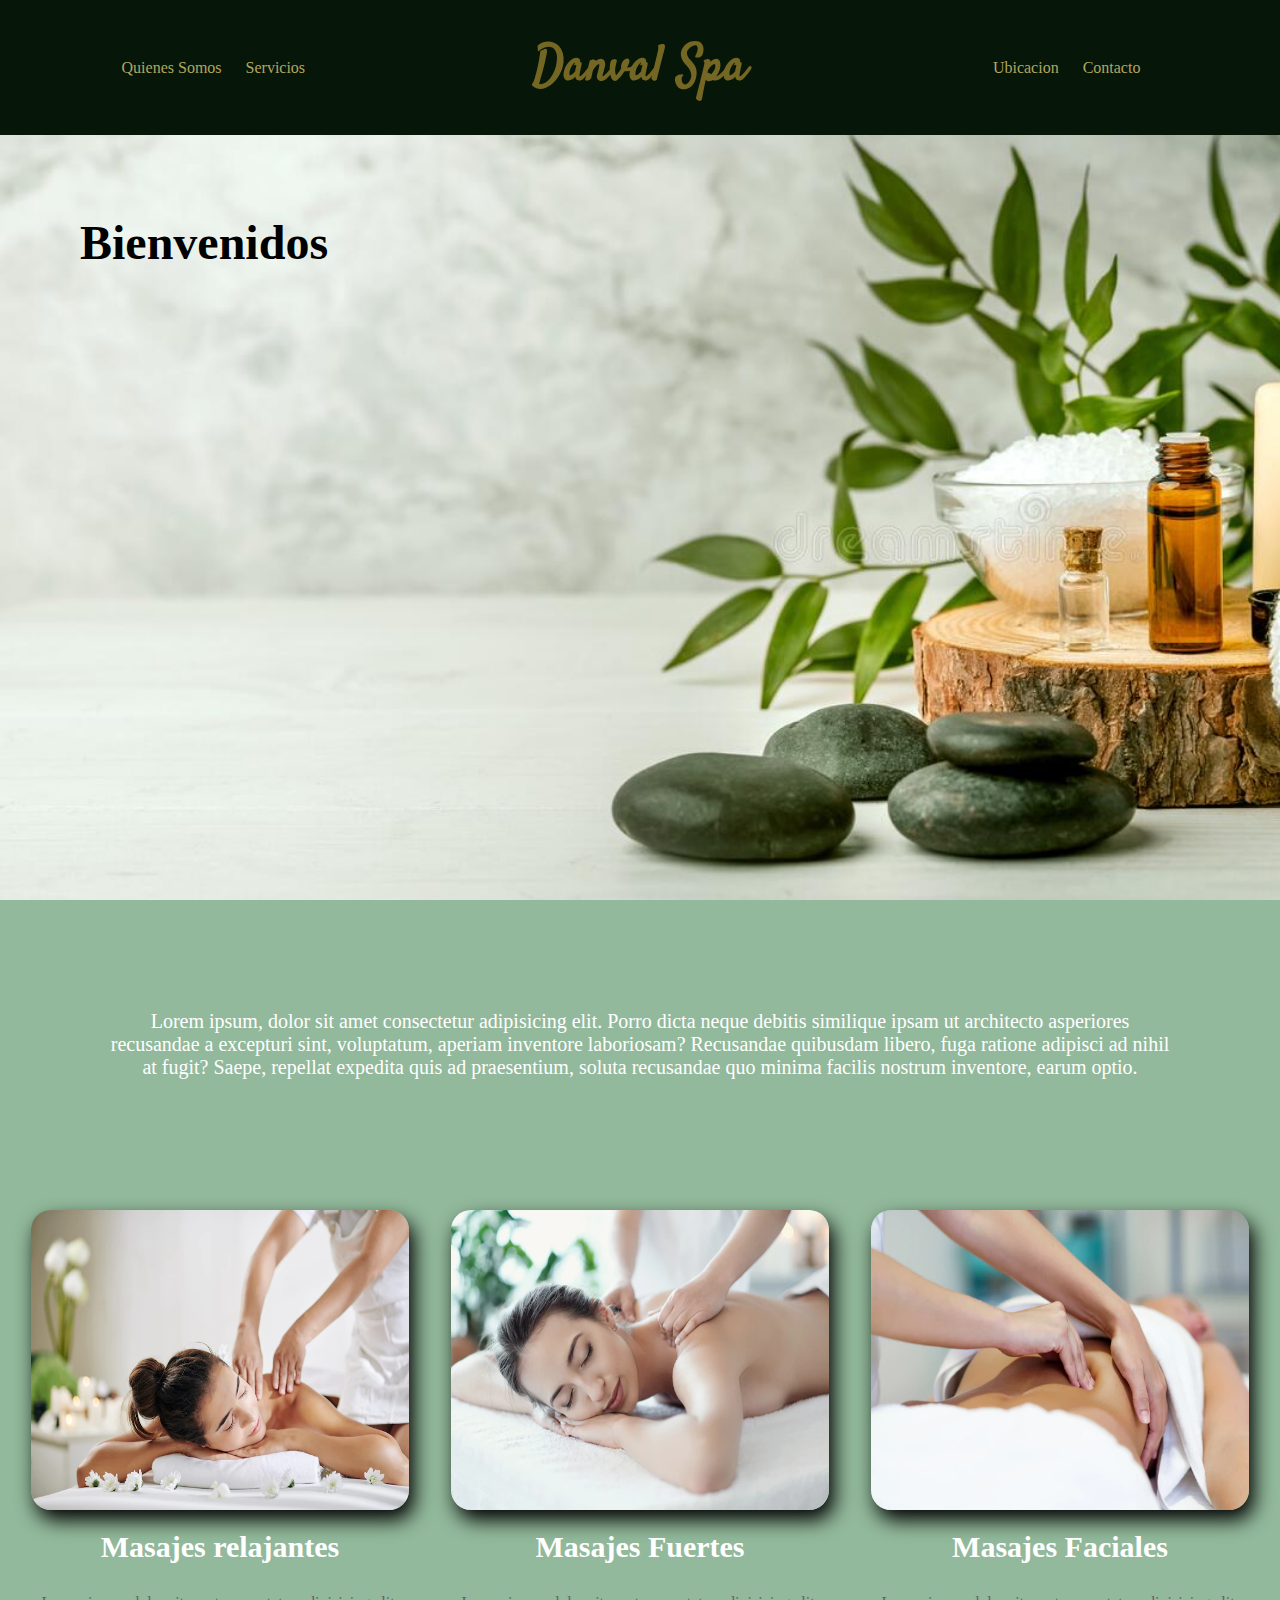
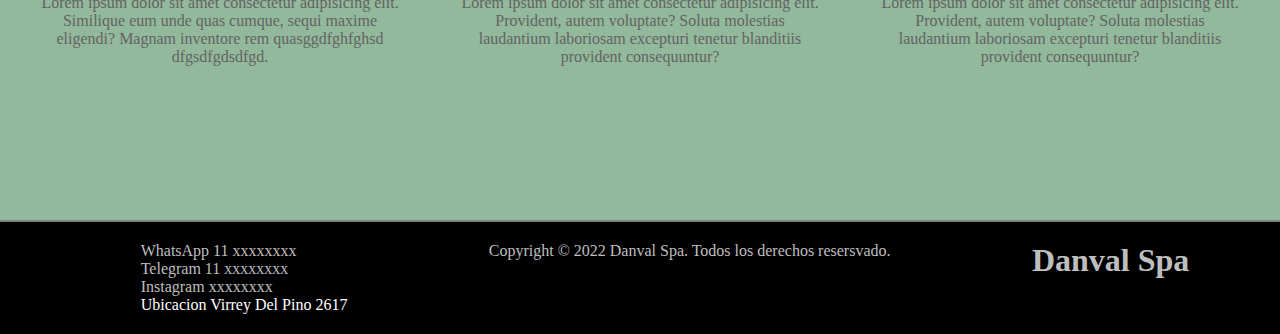
==== index.html @ cbcaeac9 "Agregando Desafios" ====
<!DOCTYPE html>
<html lang="en">
<head>
    <meta charset="UTF-8">
    <meta http-equiv="X-UA-Compatible" content="IE=edge">
    <meta name="viewport" content="width=device-width, initial-scale=1.0">
    <link rel="shortcut icon" href="./images/favicon-16x16.png" type="image/x-icon">
    <link rel="preconnect" href="https://fonts.googleapis.com">
    <link rel="preconnect" href="https://fonts.gstatic.com" crossorigin>
    <link href="https://fonts.googleapis.com/css2?family=Cormorant+SC:wght@300;600&family=Satisfy&display=swap" rel="stylesheet">
    <link rel="stylesheet" href="./css/style.css">
    <title>Spa Danval</title>
</head>
<body>

    <header>
        <nav class="menu">
            <div class="menu-parte1">
                <a href="./pages/quienessomos.html">Quienes Somos</a>
                <a href="./pages/servicios.html">Servicios</a>
            </div>

            <div class="menu-logo"><a class="menu-enlace-logo" href="./index.html"><h1>Danval Spa</h1></a></div>
            
            <div class="menu-parte2">
                <a href="./pages/ubicacion.html">Ubicacion</a>
                <a href="./pages/contacto.html">Contacto</a>
            </div>
        </nav>
    </header>

    <main class="inicio-main">

        <section class="inicio-banner">
            <h3 class="banner-texto">Bienvenidos</h3>
        </section>

        <section class="inicio-articulos inicio-articulos-grid">
            <p class="p-inicio">Lorem ipsum, dolor sit amet consectetur adipisicing elit. Porro dicta neque debitis similique ipsam ut architecto asperiores recusandae a excepturi sint, voluptatum, aperiam inventore laboriosam? Recusandae quibusdam libero, fuga ratione adipisci ad nihil at fugit? Saepe, repellat expedita quis ad praesentium, soluta recusandae quo minima facilis nostrum inventore, earum optio.</p>

            <img src="./images/mujer-recibiendo-masaje-espalda_274689-13210.webp" alt="relajantes" class="img1 imgs">
            <img src="./images/mujer-salon-balneario.webp" alt="fuertes" class="img2 imgs">
            <img src="./images/mujer-teniendo-masaje.webp" alt="faciales" class="img3 imgs">

            <article class="art1">
                <h3>Masajes relajantes</h3>
                <p>Lorem ipsum dolor sit amet consectetur adipisicing elit. Similique eum unde quas cumque, sequi maxime eligendi? Magnam inventore rem quasggdfghfghsd dfgsdfgdsdfgd.</p>
            </article>

            <article class="art2">
                <h3>Masajes Fuertes</h3>
                <p>Lorem ipsum dolor sit amet consectetur adipisicing elit. Provident, autem voluptate? Soluta molestias laudantium laboriosam excepturi tenetur blanditiis provident consequuntur?</p>
            </article>

            <article class="art3">
                <h3>Masajes Faciales</h3>
                <p>Lorem ipsum dolor sit amet consectetur adipisicing elit. Provident, autem voluptate? Soluta molestias laudantium laboriosam excepturi tenetur blanditiis provident consequuntur?</p>
            </article>

        </section>

    </main>

    <footer>

        <div>
            <ul>
                <li>WhatsApp 11 xxxxxxxx </li>
                <li>Telegram 11 xxxxxxxx </li>
                <li>Instagram   xxxxxxxx </li>
                <li><a href="./ubicacion.html">Ubicacion Virrey Del Pino 2617</a></li>
            </ul>
        </div>

        <div><p>Copyright © 2022 Danval Spa. Todos los derechos resersvado.</p></div>
        
        <div><h1>Danval Spa</h1></div>

    </footer>

</body>
</html>
---- css/style.css ----
*{
    margin: 0;
    padding: 0;
    box-sizing: border-box;
}

header {
    position: sticky;
    top: 0%;
}

.menu {
    display: grid;
    height: 15vh;
    grid-template-rows: 1fr;
    grid-template-columns: repeat(3, 1fr);
    grid-template-areas: "menu-parte1 menu-logo menu-parte2";
    justify-content: center;
    align-items: center;
    align-content: center;
    justify-items: center;
    background-color: #061609;
}

.menu-parte1 {
    grid-area: menu-parte1;
}

.menu-parte1 a{
    text-decoration: none;
    margin: 10px;
    color: rgb(179, 166, 94);
}

.menu-parte1 a:hover {
    color: rgb(182, 182, 182);
}

.menu-parte2 {
    grid-area: menu-parte2;
}

.menu-parte2 a{
    text-decoration: none;
    margin: 10px;
    color: rgb(179, 166, 94);
}

.menu-parte2 a:hover {
    color: rgb(182, 182, 182);
}

.menu-logo{
    grid-area: menu-logo;
    font-family: 'Satisfy', cursive;
    font-size: 25px;
}

.menu-enlace-logo{
    text-decoration: none;
    color: rgb(116, 103, 35);
}

.menu-enlace-logo:hover {
    color: rgb(182, 182, 182);
}

.inicio-main {
    display: grid;
    grid-template-columns: 1fr;
    grid-template-rows: 85vh 1fr;
    grid-template-areas: "inicio-banner"
                         "inicio-articulos";
}

.inicio-banner {
    grid-area: inicio-banner;
    background-image: url(../images/banner-masajes.jpg);
    background-size: cover;
}

.banner-texto {
    color: rgb(0, 0, 0);
    font-size: 3em;
    padding: 80px;
}

.inicio-articulos {
    grid-area: inicio-articulos;
    background-color: #6b9f76bb;
    padding: 10px;
}

.inicio-articulos-grid {
    display: grid;
    align-content: center;
    justify-items: center;
    grid-template-columns: 1fr 1fr 1fr;
    grid-template-rows: 1fr 1fr 1fr;
    grid-template-areas: "p-inicio p-inicio p-inicio"
                         "img1 img2 img3"
                         "art1 art2 art3";
}

.p-inicio {
    grid-area: p-inicio;
    text-align: center;
    padding: 100px;
    color: white;
    font-size: 20px;
}

.img1 {
    grid-area: img1;
}

.img2 {
    grid-area: img2;
}

.img3 {
    grid-area: img3;
}

.imgs {
    width: 90%;
    height: 300px;
    margin: auto;
    border-radius: 20px;
    box-shadow: 5px 10px 20px;
}

.art1 {
    grid-area: art1;
    width: 30vw;
    text-align: center;
}

.art1 h3 {
    padding: 20px;
    font-size: 30px;
    color: white;
}

.art1 p {
    color: rgb(100, 99, 99);
    padding: 10px;
}

.art2 {
    grid-area: art2;
    width: 30vw;
    text-align: center;
}

.art2 h3 {
    padding: 20px;
    font-size: 30px;
    color: white;
}

.art2 p {
    color: rgb(100, 99, 99);
    padding: 10px;
}

.art3 {
    grid-area: art3;
    width: 30vw;
    text-align: center;
}

.art3 h3 {
    padding: 20px;
    font-size: 30px;
    color: white;
}

.art3 p {
    color: rgb(100, 99, 99);
    padding: 10px;
}

.section-quienes {
    padding: 10px;
    display: grid;
    justify-content: center;
    align-items: center;
    grid-template-columns: 1fr 1fr;
    grid-template-rows: 1fr 1fr;
    grid-template-areas: "somos-uno qs-img1"
                         "qs-img2 somos-dos";
}

.somos-uno {
    grid-area: somos-uno;
    width: 40vw;
    text-align: center;
    margin: auto;
    color: rgb(100, 99, 99);
}

.somos-uno h2 {
    color: rgb(57, 99, 47);
    font-size: 25px;
    padding: 10px;
}

.somos-dos {
    grid-area: somos-dos;
    text-align: center;
    width: 40vw;
    color: rgb(100, 99, 99);
    margin: auto;
}

.qs-img1 {
    grid-area: qs-img1;
    width: 40vw;
}


.qs-img2 {
    grid-area: qs-img2;
    width: 40vw;
}

.qs-imgs {
    border-radius: 20px;
    box-shadow: 10px 10px 20px;
    margin: auto;
}

footer {
    background-color: black;
    color: rgb(190, 190, 190);
    border-top: 2px solid gray;
}

footer ul li{
    list-style: none;
    margin-left: 50px;
}

footer ul li a{
    text-decoration: none;
    color: rgb(255, 255, 255)
}

footer {
    display: flex;
    flex-wrap: wrap;
    justify-content: space-around;
    padding: 20px;
}

@media screen {
    
}


@media only screen and (max-width: 500px) {
    
    .menu {
        grid-template-rows: 1fr 1fr;
        grid-template-columns: 1fr 1fr;
        grid-template-areas: "menu-logo menu-logo"
                             "menu-parte1 menu-parte2";
    }

    .inicio-main {
        grid-template-rows: 38vh 1fr;
        grid-template-areas: "inicio-banner"
                             "inicio-articulos";
    }

    .inicio-banner {
        background-size: cover;
        height: 200px;
    }

    .banner-texto {
        font-size: 35px;
        padding: 10px;
    }

    .inicio-articulos-grid {
    grid-template-columns: 1fr;
    grid-template-rows: repeat(7, 1fr);
    grid-template-areas: "p-inicio"
                         "img1"
                         "art1"
                         "img2"
                         "art2"
                         "img3"
                         "art3";
    }

    .art1 {
        width: 350px;
    }

    .art2 {
        width: 350px;
    }
    
    .art3 {
        width: 350px;
    }

    .p-inicio {
        padding: 20px;
        font-size: 20px;
    }
    
}
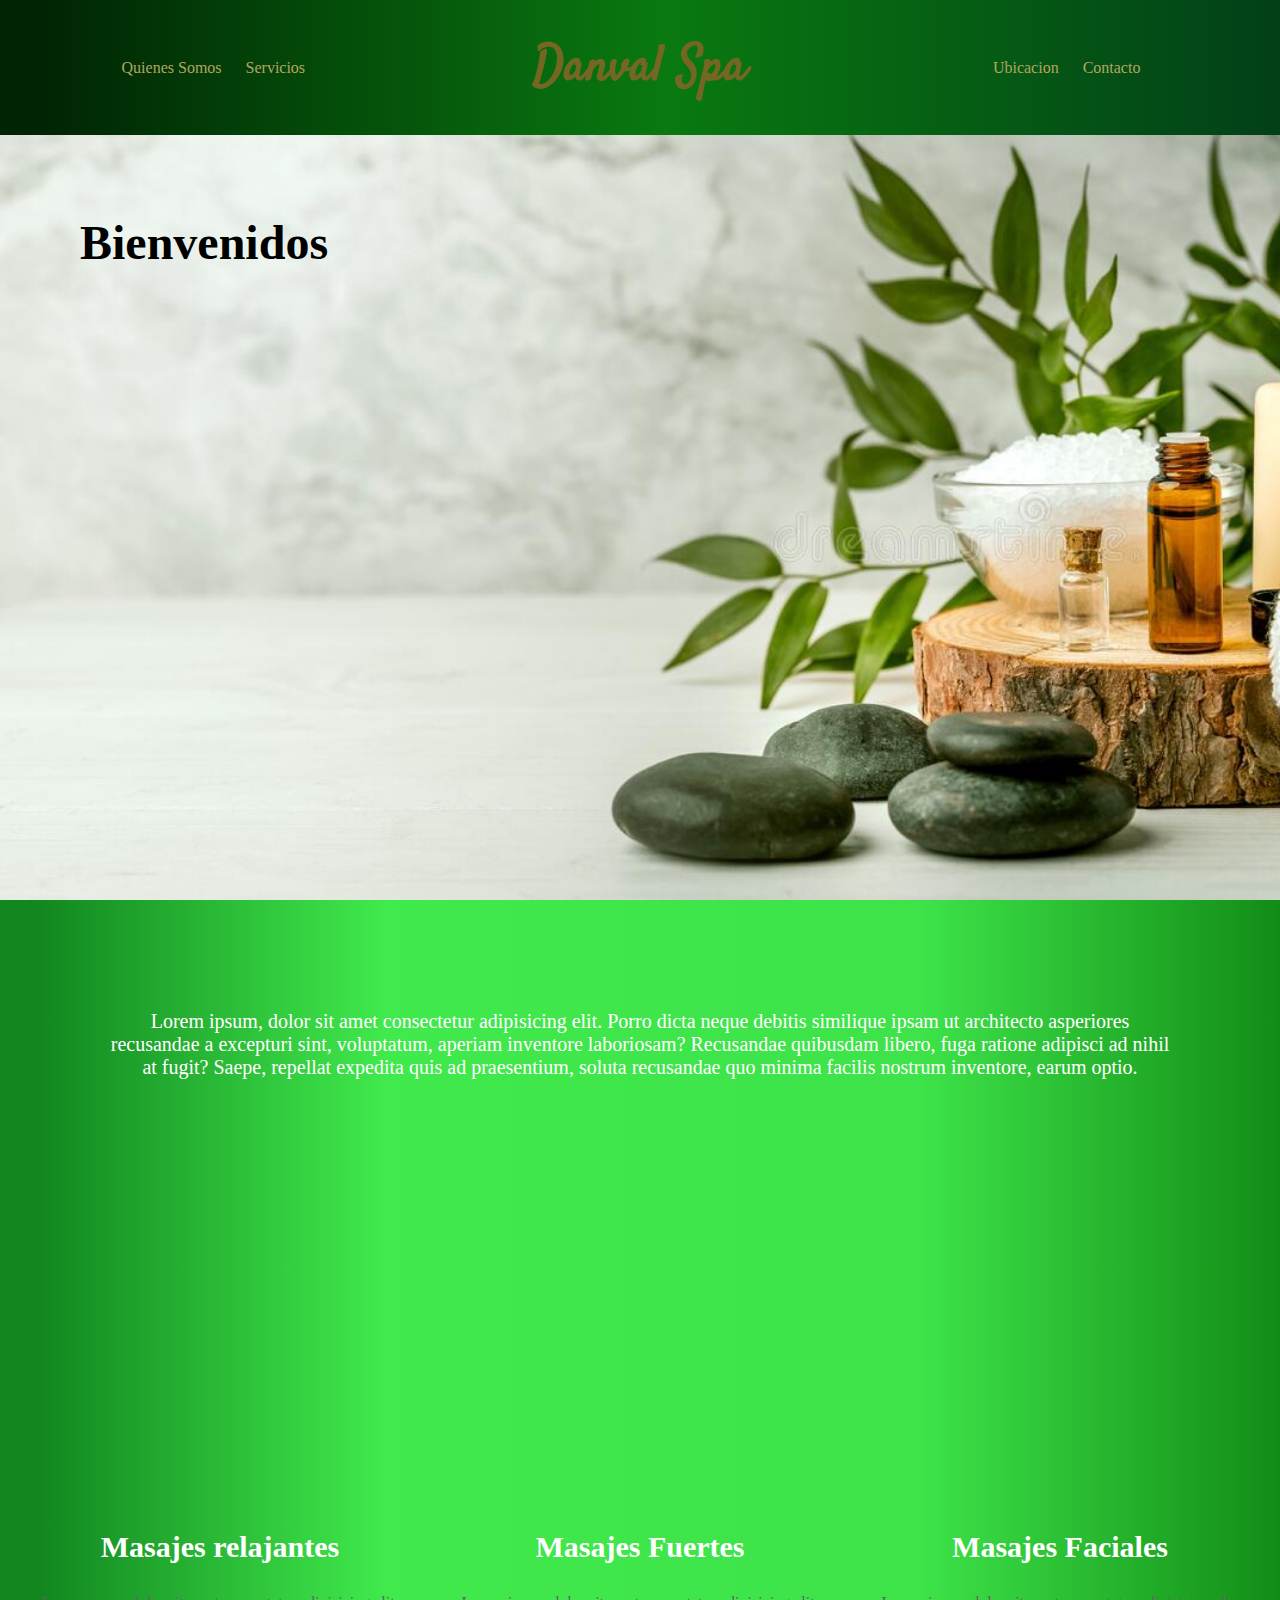
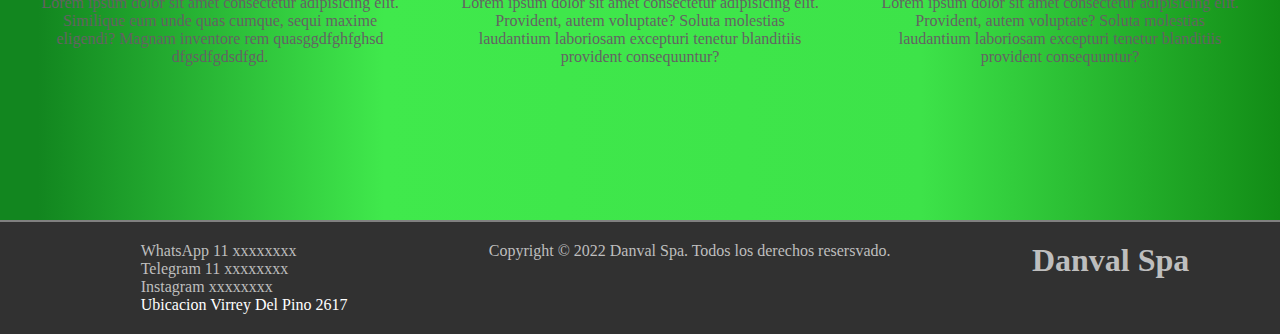
==== commit 28df2360: "Animaciones Agregadas" ====
--- a/index.html
+++ b/index.html
@@ -8,6 +8,7 @@
     <link rel="preconnect" href="https://fonts.googleapis.com">
     <link rel="preconnect" href="https://fonts.gstatic.com" crossorigin>
     <link href="https://fonts.googleapis.com/css2?family=Cormorant+SC:wght@300;600&family=Satisfy&display=swap" rel="stylesheet">
+    <link href="https://unpkg.com/aos@2.3.1/dist/aos.css" rel="stylesheet">
     <link rel="stylesheet" href="./css/style.css">
     <title>Spa Danval</title>
 </head>
@@ -38,21 +39,21 @@
         <section class="inicio-articulos inicio-articulos-grid">
             <p class="p-inicio">Lorem ipsum, dolor sit amet consectetur adipisicing elit. Porro dicta neque debitis similique ipsam ut architecto asperiores recusandae a excepturi sint, voluptatum, aperiam inventore laboriosam? Recusandae quibusdam libero, fuga ratione adipisci ad nihil at fugit? Saepe, repellat expedita quis ad praesentium, soluta recusandae quo minima facilis nostrum inventore, earum optio.</p>
 
-            <img src="./images/mujer-recibiendo-masaje-espalda_274689-13210.webp" alt="relajantes" class="img1 imgs">
-            <img src="./images/mujer-salon-balneario.webp" alt="fuertes" class="img2 imgs">
-            <img src="./images/mujer-teniendo-masaje.webp" alt="faciales" class="img3 imgs">
+            <img src="./images/mujer-recibiendo-masaje-espalda_274689-13210.webp" alt="relajantes" class="img1 imgs" data-aos="flip-left">
+            <img src="./images/mujer-salon-balneario.webp" alt="fuertes" class="img2 imgs" data-aos="flip-left">
+            <img src="./images/mujer-teniendo-masaje.webp" alt="faciales" class="img3 imgs" data-aos="flip-left">
 
-            <article class="art1">
+            <article class="art1 arts">
                 <h3>Masajes relajantes</h3>
                 <p>Lorem ipsum dolor sit amet consectetur adipisicing elit. Similique eum unde quas cumque, sequi maxime eligendi? Magnam inventore rem quasggdfghfghsd dfgsdfgdsdfgd.</p>
             </article>
 
-            <article class="art2">
+            <article class="art2 arts">
                 <h3>Masajes Fuertes</h3>
                 <p>Lorem ipsum dolor sit amet consectetur adipisicing elit. Provident, autem voluptate? Soluta molestias laudantium laboriosam excepturi tenetur blanditiis provident consequuntur?</p>
             </article>
 
-            <article class="art3">
+            <article class="art3 arts">
                 <h3>Masajes Faciales</h3>
                 <p>Lorem ipsum dolor sit amet consectetur adipisicing elit. Provident, autem voluptate? Soluta molestias laudantium laboriosam excepturi tenetur blanditiis provident consequuntur?</p>
             </article>
@@ -77,6 +78,9 @@
         <div><h1>Danval Spa</h1></div>
 
     </footer>
-
+    <script src="https://unpkg.com/aos@2.3.1/dist/aos.js"></script>
+    <script>
+        AOS.init();
+      </script>
 </body>
 </html>--- a/css/style.css
+++ b/css/style.css
@@ -7,6 +7,7 @@
 header {
     position: sticky;
     top: 0%;
+    z-index: 50;
 }
 
 .menu {
@@ -19,7 +20,7 @@
     align-items: center;
     align-content: center;
     justify-items: center;
-    background-color: #061609;
+    background: linear-gradient(90deg, rgba(0,36,4,1) 3%, rgba(9,121,16,1) 52%, rgba(2,64,24,1) 100%);
 }
 
 .menu-parte1 {
@@ -83,11 +84,41 @@
     color: rgb(0, 0, 0);
     font-size: 3em;
     padding: 80px;
-}
+    -webkit-animation: focus-in-expand 0.8s cubic-bezier(0.250, 0.460, 0.450, 0.940) both;
+	        animation: focus-in-expand 0.8s cubic-bezier(0.250, 0.460, 0.450, 0.940) both;
+    animation-delay: 1s;
+}
+
+@-webkit-keyframes focus-in-expand {
+    0% {
+      letter-spacing: -0.5em;
+      -webkit-filter: blur(12px);
+              filter: blur(12px);
+      opacity: 0;
+    }
+    100% {
+      -webkit-filter: blur(0px);
+              filter: blur(0px);
+      opacity: 1;
+    }
+  }
+  @keyframes focus-in-expand {
+    0% {
+      letter-spacing: -0.5em;
+      -webkit-filter: blur(12px);
+              filter: blur(12px);
+      opacity: 0;
+    }
+    100% {
+      -webkit-filter: blur(0px);
+              filter: blur(0px);
+      opacity: 1;
+    }
+  }
 
 .inicio-articulos {
     grid-area: inicio-articulos;
-    background-color: #6b9f76bb;
+    background: linear-gradient(90deg, rgba(18,134,31,1) 3%, rgba(64,233,76,1) 30%, rgba(61,227,73,1) 72%, rgba(18,140,22,1) 100%);
     padding: 10px;
 }
 
@@ -128,6 +159,19 @@
     margin: auto;
     border-radius: 20px;
     box-shadow: 5px 10px 20px;
+    transition: transform .3s ;
+}
+
+.imgs:hover {
+    transform: scale(1.1) translateY(-20px);
+}
+
+.arts {
+    transition: transform .3s ;
+}
+
+.arts:hover {
+    transform: scale(1.1) translateY(-10px);
 }
 
 .art1 {
@@ -232,7 +276,7 @@
 }
 
 footer {
-    background-color: black;
+    background-color: rgb(49, 49, 49);
     color: rgb(190, 190, 190);
     border-top: 2px solid gray;
 }
@@ -313,4 +357,4 @@
         font-size: 20px;
     }
     
-}
+}